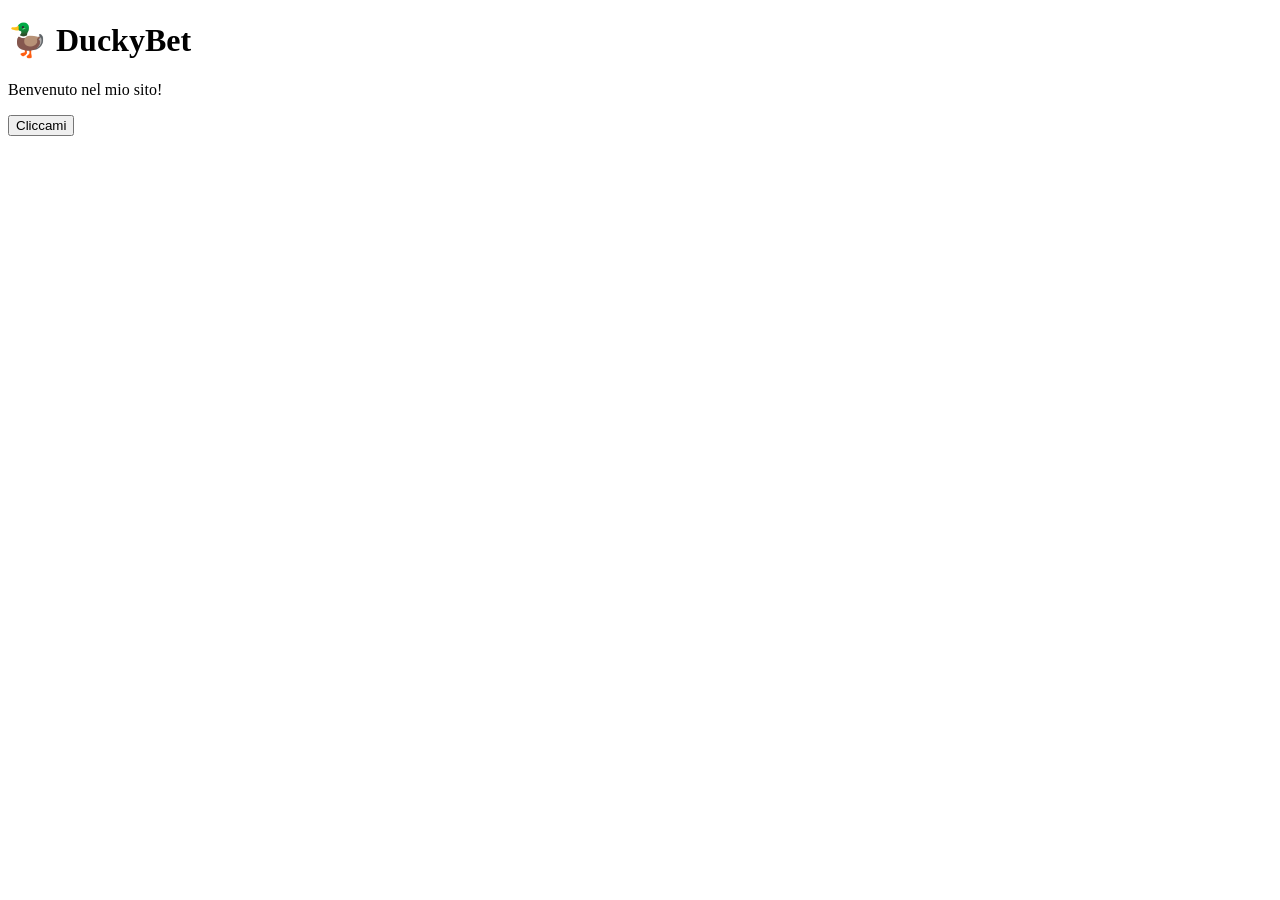
==== index.html @ e4ca3776 "Add initial HTML structure for DuckyBet site" ====
<!DOCTYPE html>
<html lang="it">
<head>
    <meta charset="UTF-8">
    <title>DuckyBet</title>
    <link rel="stylesheet" href="css/style.css">
</head>
<body>
    <h1>🦆 DuckyBet</h1>
    <p>Benvenuto nel mio sito!</p>
    <button>Cliccami</button>
    <script src="js/main.js"></script>
</body>
</html>
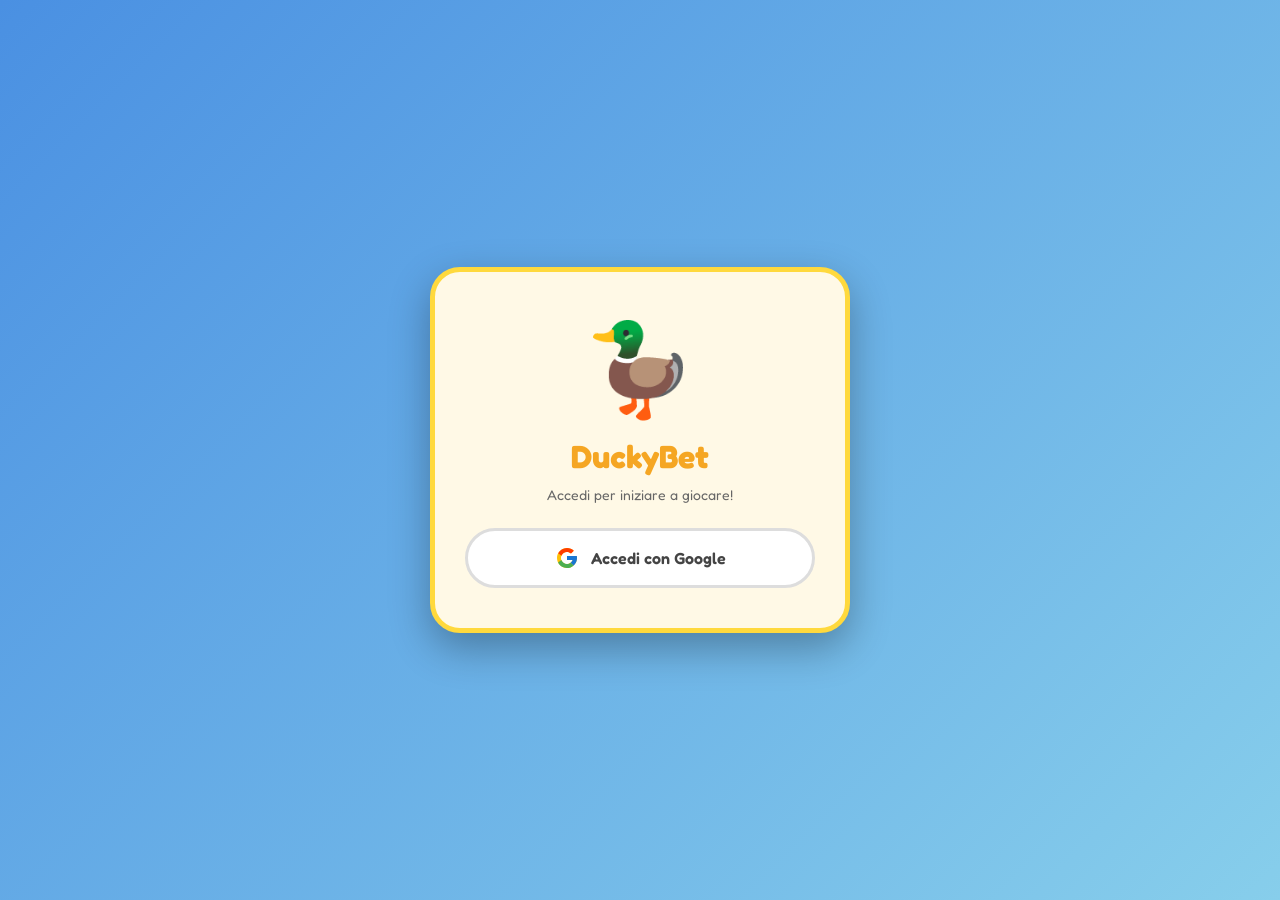
==== commit e5cde175: "Update index.html" ====
--- a/index.html
+++ b/index.html
@@ -1,14 +1,139 @@
 <!DOCTYPE html>
 <html lang="it">
 <head>
-    <meta charset="UTF-8">
-    <title>DuckyBet</title>
-    <link rel="stylesheet" href="css/style.css">
+<meta charset="UTF-8">
+<meta name="viewport" content="width=device-width, initial-scale=1.0">
+<title>🦆 DuckyBet</title>
+<link rel="stylesheet" href="css/style.css">
+<link rel="stylesheet" href="css/login.css">
+<link rel="stylesheet" href="css/game.css">
 </head>
 <body>
-    <h1>🦆 DuckyBet</h1>
-    <p>Benvenuto nel mio sito!</p>
-    <button>Cliccami</button>
-    <script src="js/main.js"></script>
+
+<!-- LOGIN -->
+<div id="loginScreen">
+  <div class="login-box">
+    <span class="login-duck">🦆</span>
+    <h1>DuckyBet</h1>
+    <p>Accedi per iniziare a giocare!</p>
+    <button class="google-btn" onclick="Auth.showModal()">
+      <svg class="gicon" viewBox="0 0 48 48">
+        <path fill="#FFC107" d="M43.611 20.083H42V20H24v8h11.303c-1.649 4.657-6.08 8-11.303 8-6.627 0-12-5.373-12-12s5.373-12 12-12c3.059 0 5.842 1.154 7.961 3.039l5.657-5.657C34.046 6.053 29.268 4 24 4 12.955 4 4 12.955 4 24s8.955 20 20 20 20-8.955 20-20c0-1.341-.138-2.65-.389-3.917z"/>
+        <path fill="#FF3D00" d="M6.306 14.691l6.571 4.819C14.655 15.108 18.961 12 24 12c3.059 0 5.842 1.154 7.961 3.039l5.657-5.657C34.046 6.053 29.268 4 24 4 16.318 4 9.656 8.337 6.306 14.691z"/>
+        <path fill="#4CAF50" d="M24 44c5.166 0 9.86-1.977 13.409-5.192l-6.19-5.238C29.211 35.091 26.715 36 24 36c-5.202 0-9.619-3.317-11.283-7.946l-6.522 5.025C9.505 39.556 16.227 44 24 44z"/>
+        <path fill="#1976D2" d="M43.611 20.083H42V20H24v8h11.303c-.792 2.237-2.231 4.166-4.087 5.571l6.19 5.238C36.971 39.205 44 34 44 24c0-1.341-.138-2.65-.389-3.917z"/>
+      </svg>
+      Accedi con Google
+    </button>
+  </div>
+</div>
+
+<!-- MODALE GOOGLE -->
+<div id="googleModal">
+  <div class="gmodal">
+    <div class="gmodal-head">
+      <svg style="width:40px;height:40px;" viewBox="0 0 48 48">
+        <path fill="#FFC107" d="M43.611 20.083H42V20H24v8h11.303c-1.649 4.657-6.08 8-11.303 8-6.627 0-12-5.373-12-12s5.373-12 12-12c3.059 0 5.842 1.154 7.961 3.039l5.657-5.657C34.046 6.053 29.268 4 24 4 12.955 4 4 12.955 4 24s8.955 20 20 20 20-8.955 20-20c0-1.341-.138-2.65-.389-3.917z"/>
+        <path fill="#FF3D00" d="M6.306 14.691l6.571 4.819C14.655 15.108 18.961 12 24 12c3.059 0 5.842 1.154 7.961 3.039l5.657-5.657C34.046 6.053 29.268 4 24 4 16.318 4 9.656 8.337 6.306 14.691z"/>
+        <path fill="#4CAF50" d="M24 44c5.166 0 9.86-1.977 13.409-5.192l-6.19-5.238C29.211 35.091 26.715 36 24 36c-5.202 0-9.619-3.317-11.283-7.946l-6.522 5.025C9.505 39.556 16.227 44 24 44z"/>
+        <path fill="#1976D2" d="M43.611 20.083H42V20H24v8h11.303c-.792 2.237-2.231 4.166-4.087 5.571l6.19 5.238C36.971 39.205 44 34 44 24c0-1.341-.138-2.65-.389-3.917z"/>
+      </svg>
+      <h2>Accedi</h2>
+      <p>per continuare su DuckyBet</p>
+    </div>
+    <input type="email" class="ginput" id="gEmail" placeholder="Email">
+    <input type="text" class="ginput" id="gName" placeholder="Nome (opzionale)">
+    <div class="gfoot">
+      <button class="gcancel" onclick="Auth.closeModal()">Annulla</button>
+      <button class="gnext" onclick="Auth.confirm()">Avanti</button>
+    </div>
+  </div>
+</div>
+
+<!-- APP -->
+<div class="container" id="appContainer" style="display:none;">
+  <header>
+    <div class="user-info" onclick="Auth.logout()">
+      <span id="userAvatar">🦆</span>
+      <span id="userName">Ospite</span>
+      <span style="opacity:0.6;font-size:10px;">(esci)</span>
+    </div>
+    <h1>🦆 DuckyBet 🦆</h1>
+    <p class="sub">Scommesse • Cavalli • Papere</p>
+  </header>
+
+  <div class="balance-bar">
+    <div class="balance-card"><span class="icon">💰</span><div class="label">Saldo</div><div class="value">€<span id="balance">100</span></div></div>
+    <div class="balance-card"><span class="icon">🏆</span><div class="label">Vincite</div><div class="value">€<span id="totalWon">0</span></div></div>
+    <div class="balance-card"><span class="icon">🎯</span><div class="label">Vinte</div><div class="value"><span id="betsWon">0</span>/<span id="betsTotal">0</span></div></div>
+    <div class="balance-card"><span class="icon">🦆</span><div class="label">Papere</div><div class="value"><span id="ducksCaught">0</span></div></div>
+  </div>
+
+  <div class="tabs">
+    <button class="tab-btn active" onclick="switchTab('calcio',this)">⚽ Calcio</button>
+    <button class="tab-btn" onclick="switchTab('cavalli',this)">🐎 Cavalli</button>
+    <button class="tab-btn" onclick="switchTab('papere',this)">🦆 Papere</button>
+    <a href="halloween.html" class="tab-btn hw">🎃 Halloween</a>
+  </div>
+
+  <div class="section active" id="calcio-section">
+    <div class="panel">
+      <h2>⚽ Schedine Calcio</h2>
+      <p class="desc">Seleziona le giocate e crea la schedina!</p>
+      <div id="matchList"></div>
+      <div style="text-align:center;margin-top:15px;">
+        <button class="btn green" onclick="Calcio.play()">💰 GIOCA SCHEDINA</button>
+      </div>
+      <div class="message" id="calcioMessage">Seleziona una o più giocate.</div>
+    </div>
+  </div>
+
+  <div class="section" id="cavalli-section">
+    <div class="panel">
+      <h2>🐎 Corse dei Cavalli</h2>
+      <p class="desc">Scegli il cavallo, punta e guarda la corsa!</p>
+      <div class="race-track" id="raceTrack"><div class="finish-line"></div></div>
+      <div class="horse-picker" id="horsePicker"></div>
+      <div style="text-align:center;">
+        <span style="font-weight:700;color:#888;">Puntata: €</span>
+        <input type="number" class="bet-input" id="horseBet" value="20" min="1">
+      </div>
+      <div style="text-align:center;margin-top:10px;">
+        <button class="btn green" id="raceBtn" onclick="Cavalli.start()">🏁 VIA!</button>
+      </div>
+      <div class="message" id="raceMessage">Scegli un cavallo!</div>
+    </div>
+  </div>
+
+  <div class="section" id="papere-section">
+    <div class="panel">
+      <h2>🦆 Caccia alle Papere</h2>
+      <p class="desc">Clicca le papere! Costo: €10 a partita.</p>
+      <div class="duck-stats">
+        <div class="duck-stat"><div class="s-label">Tempo</div><div class="s-value" id="duckTime">30s</div></div>
+        <div class="duck-stat"><div class="s-label">Punteggio</div><div class="s-value" id="duckScore">0</div></div>
+        <div class="duck-stat"><div class="s-label">Costo</div><div class="s-value">€10</div></div>
+      </div>
+      <div class="duck-area" id="duckArea">
+        <div class="cloud" style="top:15%;">☁️</div>
+        <div class="cloud" style="top:45%;animation-delay:-8s;">☁️</div>
+      </div>
+      <div style="text-align:center;margin-top:10px;">
+        <button class="btn green" id="duckStartBtn" onclick="Papere.start()">▶ INIZIA (€10)</button>
+      </div>
+      <div class="message" id="duckMessage">Premi INIZIA per giocare!</div>
+    </div>
+  </div>
+</div>
+
+<script src="js/utils.js" defer></script>
+<script src="js/storage.js" defer></script>
+<script src="js/auth.js" defer></script>
+<script src="js/balance.js" defer></script>
+<script src="js/calcio.js" defer></script>
+<script src="js/cavalli.js" defer></script>
+<script src="js/papere.js" defer></script>
+<script src="js/main.js" defer></script>
+
 </body>
 </html>
--- a/css/style.css
+++ b/css/style.css
@@ -0,0 +1,82 @@
+@import url('https://fonts.googleapis.com/css2?family=Fredoka:wght@400;600;700&family=Creepster&display=swap');
+
+*{margin:0;padding:0;box-sizing:border-box;font-family:'Fredoka',sans-serif;}
+
+body{
+  background:linear-gradient(135deg,#87CEEB 0%,#FFE55C 50%,#FFB347 100%);
+  min-height:100vh;color:#333;padding:15px;background-attachment:fixed;
+}
+
+.container{max-width:1000px;margin:0 auto;}
+
+header{
+  background:#FFF9E6;border:5px solid #FFD93D;border-radius:25px;
+  padding:20px;text-align:center;margin-bottom:20px;position:relative;
+  box-shadow:0 8px 20px rgba(0,0,0,0.15);
+}
+header h1{color:#F5A623;font-size:32px;text-shadow:3px 3px 0 #FFD93D;}
+header .sub{color:#888;font-size:13px;margin-top:5px;font-weight:600;}
+
+.user-info{
+  position:absolute;top:15px;right:20px;display:flex;align-items:center;
+  gap:8px;background:#FFD93D;padding:6px 14px;border-radius:30px;
+  font-size:12px;font-weight:600;cursor:pointer;
+}
+.user-info:hover{background:#F5A623;color:#fff;}
+
+.balance-bar{
+  display:grid;grid-template-columns:repeat(auto-fit,minmax(140px,1fr));
+  gap:12px;margin-bottom:20px;
+}
+.balance-card{
+  background:#FFF9E6;border:4px solid #FFD93D;border-radius:20px;
+  padding:12px;text-align:center;box-shadow:0 6px 0 #E8B923;
+}
+.balance-card .icon{font-size:26px;display:block;margin-bottom:4px;}
+.balance-card .label{font-size:10px;color:#888;text-transform:uppercase;font-weight:700;}
+.balance-card .value{font-size:20px;color:#F5A623;font-weight:700;margin-top:3px;}
+
+.tabs{display:flex;justify-content:center;gap:10px;margin-bottom:20px;flex-wrap:wrap;}
+.tab-btn{
+  background:#FFF9E6;color:#F5A623;border:4px solid #FFD93D;border-radius:20px;
+  padding:12px 20px;font-size:14px;font-weight:700;cursor:pointer;
+  box-shadow:0 5px 0 #E8B923;transition:all 0.15s;font-family:'Fredoka',sans-serif;
+  text-decoration:none;display:inline-block;
+}
+.tab-btn:hover{transform:translateY(-2px);}
+.tab-btn.active{background:#F5A623;color:#fff;border-color:#E8B923;box-shadow:0 5px 0 #B87A0F;}
+.tab-btn.hw{background:#1a1a1a;color:#FF6B00;border-color:#FF6B00;box-shadow:0 5px 0 #8B2500;}
+
+.section{display:none;}
+.section.active{display:block;}
+.panel{
+  background:#FFF9E6;border:5px solid #FFD93D;border-radius:25px;
+  padding:20px;box-shadow:0 10px 30px rgba(0,0,0,0.15);margin-bottom:20px;
+}
+.panel h2{color:#F5A623;font-size:22px;margin-bottom:8px;}
+.panel .desc{color:#888;font-size:13px;margin-bottom:15px;font-weight:600;}
+
+.btn{
+  background:#F5A623;color:#fff;border:none;border-radius:15px;
+  padding:12px 22px;font-size:15px;font-weight:700;cursor:pointer;
+  box-shadow:0 5px 0 #B87A0F;margin:4px;transition:all 0.15s;
+  font-family:'Fredoka',sans-serif;
+}
+.btn:hover:not(:disabled){transform:translateY(-2px);box-shadow:0 7px 0 #B87A0F;}
+.btn:disabled{opacity:0.5;cursor:not-allowed;}
+.btn.green{background:#4CAF50;box-shadow:0 5px 0 #2E7D32;}
+.btn.green:hover:not(:disabled){box-shadow:0 7px 0 #2E7D32;}
+
+.bet-input{
+  background:#fff;color:#F5A623;border:4px solid #FFD93D;border-radius:15px;
+  padding:10px;font-size:16px;font-weight:700;width:120px;text-align:center;
+  font-family:'Fredoka',sans-serif;
+}
+.bet-input:focus{outline:none;border-color:#F5A623;}
+
+.message{
+  font-size:16px;margin:15px 0;color:#F5A623;font-weight:700;
+  text-align:center;padding:12px;border-radius:15px;
+}
+.message.win{color:#2E7D32;background:#C8E6C9;}
+.message.lose{color:#C0392B;background:#FFCDD2;}
--- a/css/login.css
+++ b/css/login.css
@@ -0,0 +1,55 @@
+#loginScreen{
+  position:fixed;inset:0;background:linear-gradient(135deg,#4A90E2,#87CEEB);
+  display:flex;align-items:center;justify-content:center;z-index:1000;padding:20px;
+}
+#loginScreen.hidden{display:none;}
+
+.login-box{
+  background:#FFF9E6;border:5px solid #FFD93D;border-radius:30px;
+  padding:40px 30px;text-align:center;max-width:420px;width:100%;
+  box-shadow:0 15px 40px rgba(0,0,0,0.3);
+}
+.login-duck{font-size:90px;display:block;margin-bottom:15px;}
+.login-box h1{color:#F5A623;font-size:32px;margin-bottom:10px;}
+.login-box p{color:#666;margin-bottom:25px;font-size:14px;}
+
+.google-btn{
+  background:#fff;color:#444;border:3px solid #ddd;border-radius:50px;
+  padding:15px 25px;font-size:16px;font-weight:600;cursor:pointer;
+  display:flex;align-items:center;justify-content:center;gap:12px;
+  width:100%;transition:all 0.2s;font-family:'Fredoka',sans-serif;
+}
+.google-btn:hover{background:#f5f5f5;transform:translateY(-2px);}
+.gicon{width:24px;height:24px;}
+
+#googleModal{
+  display:none;position:fixed;inset:0;background:rgba(0,0,0,0.6);
+  z-index:2000;align-items:center;justify-content:center;padding:20px;
+}
+#googleModal.show{display:flex;}
+
+.gmodal{
+  background:#fff;border-radius:20px;padding:35px 30px;max-width:400px;
+  width:100%;box-shadow:0 20px 60px rgba(0,0,0,0.4);
+  font-family:Roboto,Arial,sans-serif;
+}
+.gmodal-head{text-align:center;margin-bottom:20px;}
+.gmodal-head h2{color:#202124;font-size:22px;margin-top:15px;font-family:Roboto;}
+.gmodal-head p{color:#5f6368;font-size:14px;margin-top:8px;font-family:Roboto;}
+
+.ginput{
+  width:100%;padding:14px;border:1px solid #dadce0;border-radius:8px;
+  font-size:15px;margin-bottom:12px;font-family:Roboto;box-sizing:border-box;
+}
+.ginput:focus{outline:none;border-color:#1a73e8;}
+
+.gfoot{display:flex;justify-content:space-between;align-items:center;}
+.gcancel{
+  background:none;border:none;color:#1a73e8;font-weight:500;font-size:14px;
+  cursor:pointer;padding:10px;font-family:Roboto;
+}
+.gnext{
+  background:#1a73e8;color:#fff;border:none;padding:12px 26px;
+  border-radius:8px;font-weight:500;font-size:14px;cursor:pointer;font-family:Roboto;
+}
+.gnext:hover{background:#1557b0;}
--- a/css/game.css
+++ b/css/game.css
@@ -0,0 +1,105 @@
+/* ===== CALCIO ===== */
+.match-card{
+  background:#fff;border:3px solid #FFD93D;border-radius:18px;
+  padding:15px;margin-bottom:12px;
+}
+.match-header{display:flex;justify-content:space-between;margin-bottom:10px;font-size:12px;}
+.league{color:#888;font-weight:700;background:#FFF9E6;padding:3px 10px;border-radius:10px;}
+.match-time{color:#F5A623;font-weight:700;}
+.teams{
+  display:flex;justify-content:space-around;align-items:center;
+  margin:12px 0;font-size:16px;font-weight:700;gap:10px;
+}
+.team{flex:1;text-align:center;}
+.vs{color:#F5A623;font-size:18px;}
+.odds{display:grid;grid-template-columns:repeat(3,1fr);gap:8px;}
+.odd-btn{
+  background:#FFF9E6;border:3px solid #FFD93D;border-radius:12px;
+  padding:10px 6px;cursor:pointer;font-weight:700;color:#333;
+  transition:all 0.15s;font-family:'Fredoka',sans-serif;
+}
+.odd-btn:hover{background:#FFD93D;color:#fff;}
+.odd-btn.selected{background:#F5A623;color:#fff;border-color:#B87A0F;}
+.odd-label{display:block;font-size:10px;color:#888;margin-bottom:2px;}
+.odd-btn.selected .odd-label{color:#FFE9B0;}
+.odd-value{font-size:15px;}
+
+/* ===== CAVALLI ===== */
+.race-track{
+  background:linear-gradient(to bottom,#8BC34A,#558B2F);border:5px solid #FFD93D;
+  border-radius:20px;padding:15px;margin:15px 0;position:relative;
+  overflow:hidden;min-height:250px;
+}
+.lane{
+  display:flex;align-items:center;height:50px;margin:6px 0;position:relative;
+  background:rgba(255,255,255,0.2);border-radius:12px;padding-left:10px;
+}
+.lane-num{
+  font-weight:700;color:#fff;background:#F5A623;width:28px;height:28px;
+  border-radius:50%;display:flex;align-items:center;justify-content:center;
+  font-size:14px;margin-right:10px;z-index:2;
+}
+.horse{
+  font-size:32px;position:absolute;transition:left 0.15s linear;
+  left:50px;z-index:1;
+}
+.horse.winner{animation:hop 0.3s infinite;}
+@keyframes hop{
+  0%,100%{transform:translateY(0);}
+  50%{transform:translateY(-8px);}
+}
+.finish-line{
+  position:absolute;right:15px;top:0;bottom:0;width:20px;
+  background-image:repeating-linear-gradient(45deg,#000 0,#000 5px,#fff 5px,#fff 10px);
+  border-radius:4px;
+}
+.horse-picker{
+  display:grid;grid-template-columns:repeat(auto-fit,minmax(110px,1fr));
+  gap:8px;margin:15px 0;
+}
+.horse-option{
+  background:#fff;border:3px solid #FFD93D;border-radius:15px;padding:10px;
+  text-align:center;cursor:pointer;font-weight:700;font-family:'Fredoka',sans-serif;
+  transition:all 0.15s;
+}
+.horse-option:hover{transform:translateY(-3px);border-color:#F5A623;}
+.horse-option.selected{background:#F5A623;color:#fff;border-color:#B87A0F;}
+.horse-option .h-emoji{font-size:24px;display:block;margin-bottom:4px;}
+.horse-option .h-name{font-size:11px;}
+.horse-option .h-odds{font-size:12px;margin-top:4px;color:#F5A623;}
+.horse-option.selected .h-odds{color:#FFE9B0;}
+
+/* ===== PAPERE ===== */
+.duck-area{
+  background:linear-gradient(to bottom,#87CEEB 0%,#B3E5FC 60%,#4FC3F7 100%);
+  border:5px solid #FFD93D;border-radius:20px;height:380px;
+  position:relative;overflow:hidden;margin:15px 0;
+  cursor:crosshair;user-select:none;
+}
+.cloud{
+  position:absolute;font-size:36px;opacity:0.8;
+  animation:cloudMove 20s linear infinite;
+}
+@keyframes cloudMove{
+  from{left:-60px;}
+  to{left:110%;}
+}
+.duck{
+  position:absolute;font-size:45px;cursor:pointer;z-index:3;
+  transition:transform 0.1s;
+}
+.duck:hover{transform:scale(1.15);}
+.duck.hit{animation:duckHit 0.4s forwards;pointer-events:none;}
+@keyframes duckHit{
+  0%{transform:scale(1.3);}
+  100%{transform:scale(0);opacity:0;}
+}
+.duck.golden{filter:drop-shadow(0 0 15px gold);}
+.duck-stats{
+  display:flex;justify-content:space-around;background:#FFF9E6;
+  border:3px solid #FFD93D;border-radius:15px;padding:10px;
+  margin-bottom:12px;flex-wrap:wrap;gap:10px;
+}
+.duck-stat{text-align:center;font-weight:700;}
+.duck-stat .s-label{font-size:10px;color:#888;text-transform:uppercase;}
+.duck-stat .s-value{font-size:18px;color:#F5A623;}
